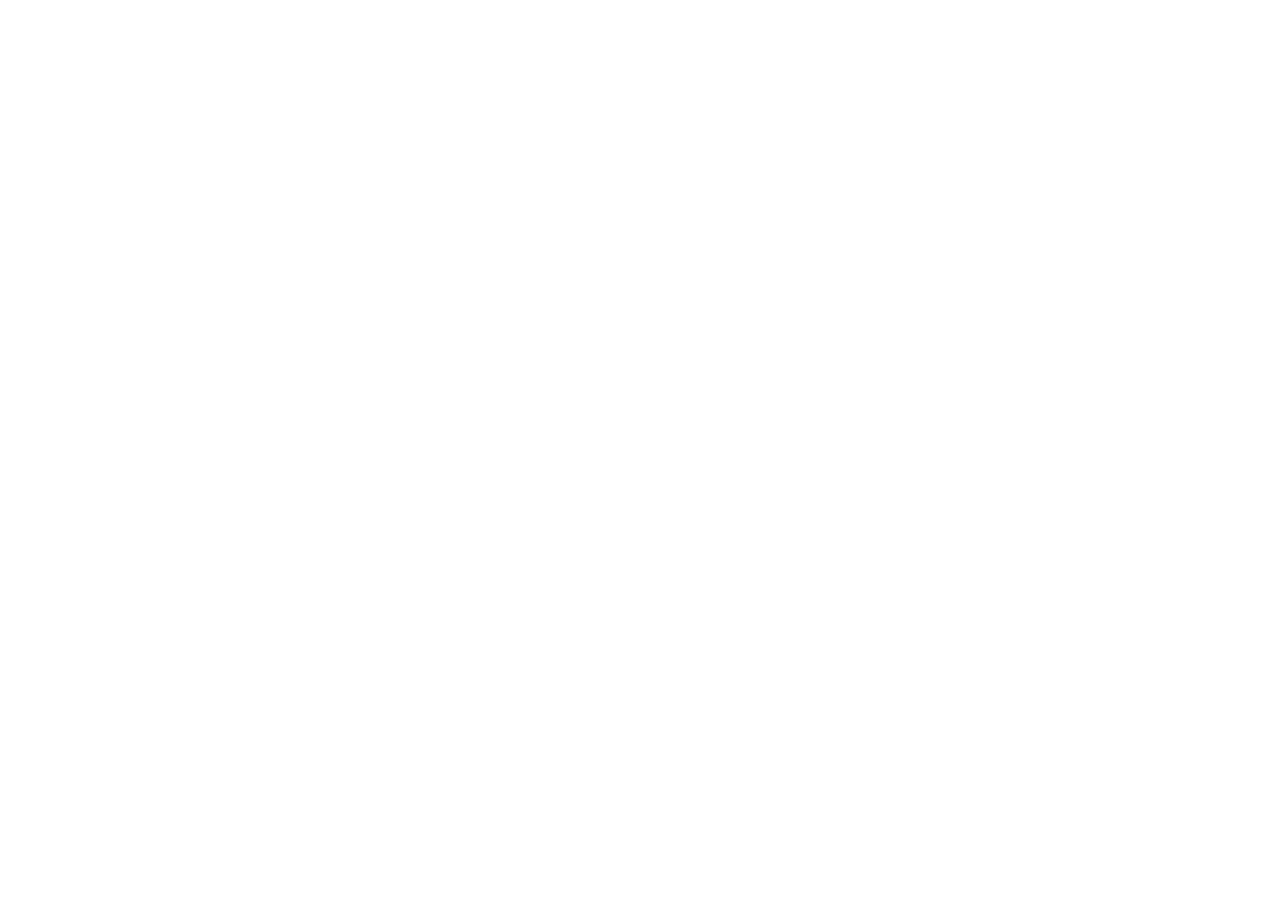
==== login.html @ ae62f261 "项目初始化" ====
<!DOCTYPE html>
<html lang="en">

<head>
    <meta charset="UTF-8">
    <meta http-equiv="X-UA-Compatible" content="IE=edge">
    <meta name="viewport" content="width=device-width, initial-scale=1.0">
    <title>登录</title>
</head>

<body>

</body>

</html>
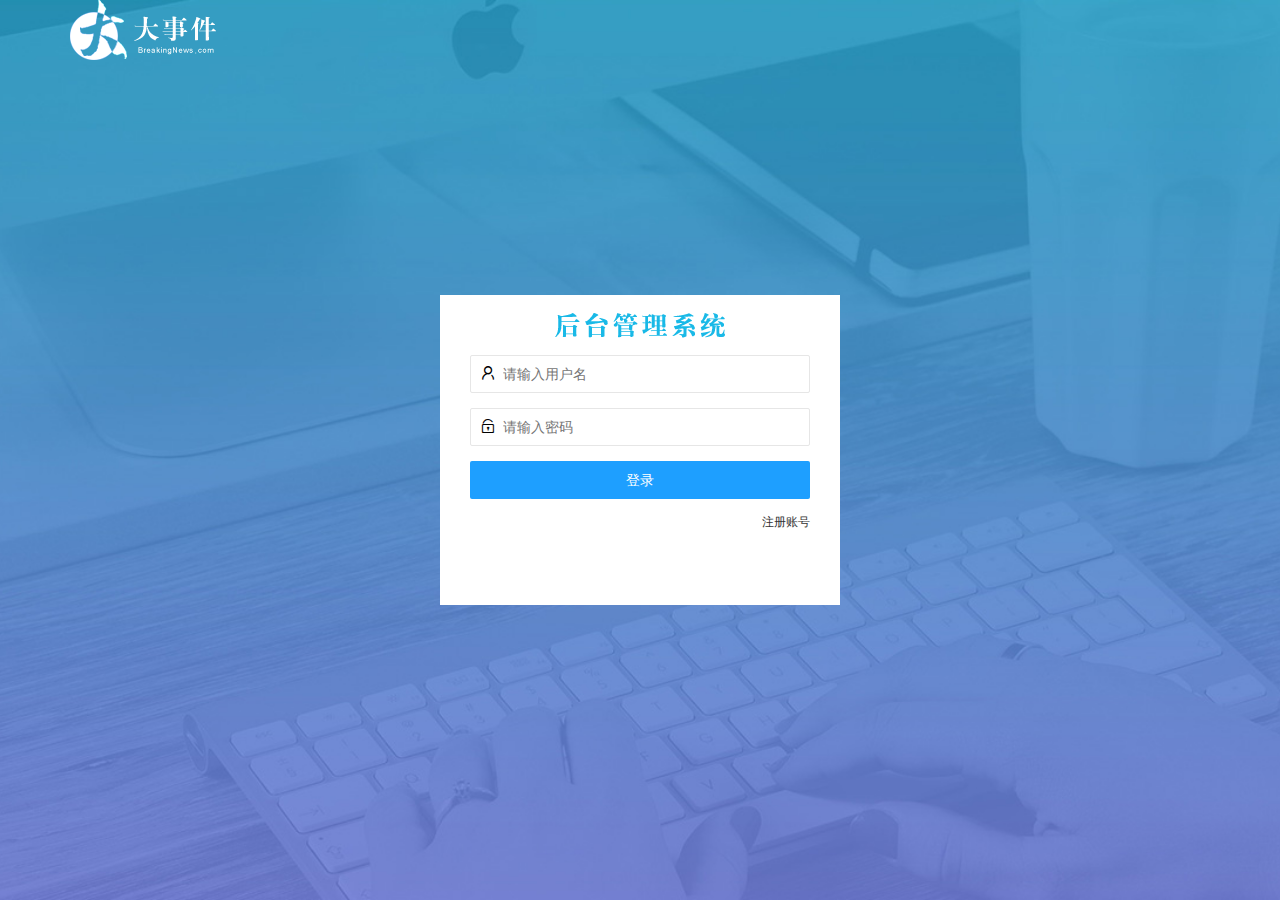
==== commit 40128f35: "完成登录与注册功能" ====
--- a/login.html
+++ b/login.html
@@ -5,11 +5,76 @@
     <meta charset="UTF-8">
     <meta http-equiv="X-UA-Compatible" content="IE=edge">
     <meta name="viewport" content="width=device-width, initial-scale=1.0">
-    <title>登录</title>
+    <title>登录/注册</title>
+    <!-- layui的样式 -->
+    <link rel="stylesheet" href="./assets/lib/layui/css/layui.css">
+    <!-- 自己定义的登录页面的样式 -->
+    <link rel="stylesheet" href="./assets/css/login.css">
 </head>
 
 <body>
+    <!-- 头部logo区域 -->
+    <div class="layui-main">
+        <img src="./assets/images/logo.png" alt="">
+    </div>
+    <!-- 登录/注册区域 -->
+    <div class="login_reg">
+        <div class="title_box"></div>
+        <!-- 登录区域 -->
+        <div class="login_box">
+            <form class="layui-form" id="form_login">
+                <!-- 用户名 -->
+                <div class="layui-form-item">
+                    <i class="layui-icon layui-icon-username"></i>
+                    <input type="text" name="username" required lay-verify="required" placeholder="请输入用户名" autocomplete="off" class="layui-input">
+                </div>
+                <!-- 密码 -->
+                <div class="layui-form-item">
+                    <i class="layui-icon layui-icon-password"></i>
+                    <input type="password" name="password" required lay-verify="required|pwd" placeholder="请输入密码" autocomplete="off" class="layui-input">
+                </div>
+                <!-- 登录 -->
+                <div class="layui-form-item ">
+                    <button class="layui-btn layui-btn-fluid layui-btn-normal" lay-submit>登录</button>
+                </div>
+                <div class="layui-form-item links">
+                    <a href="javascript:;" id="link_reg">注册账号</a>
+                </div>
+            </form>
+        </div>
+        <!-- 注册区域 -->
+        <div class="reg_box">
+            <form class="layui-form" id="form_reg">
+                <!-- 用户名 -->
+                <div class="layui-form-item">
+                    <i class="layui-icon layui-icon-username"></i>
+                    <input type="text" name="username" required lay-verify="required" placeholder="请输入用户名" autocomplete="off" class="layui-input">
+                </div>
+                <!-- 密码 -->
+                <div class="layui-form-item">
+                    <i class="layui-icon layui-icon-password"></i>
+                    <input type="password" name="password" required lay-verify="required|pwd|repwd" placeholder="请输入密码" autocomplete="off" class="layui-input">
+                </div>
+                <!-- 密码再次确认 -->
+                <div class="layui-form-item">
+                    <i class="layui-icon layui-icon-password"></i>
+                    <input type="password" name="repassword" required lay-verify="required|pwd|repwd" placeholder="请再次输入密码" autocomplete="off" class="layui-input">
+                </div>
+                <!-- 注册 -->
+                <div class="layui-form-item ">
+                    <button class="layui-btn layui-btn-fluid layui-btn-normal" lay-submit>注册</button>
+                </div>
+                <div class="layui-form-item links">
+                    <a href="javascript:;" id="link_login">去登录</a>
+                </div>
+            </form>
 
+        </div>
+    </div>
+    <script src="./assets/lib/jquery.js"></script>
+    <script src="./assets/lib/layui/layui.all.js"></script>
+    <script src="./assets/js/baseAPI.js"></script>
+    <script src="./assets/js/login.js"></script>
 </body>
 
 </html>--- a/assets/lib/layui/css/layui.css
+++ b/assets/lib/layui/css/layui.css
@@ -0,0 +1,2 @@
+/** layui-v2.5.5 MIT License By https://www.layui.com */
+ .layui-inline,img{display:inline-block;vertical-align:middle}h1,h2,h3,h4,h5,h6{font-weight:400}.layui-edge,.layui-header,.layui-inline,.layui-main{position:relative}.layui-body,.layui-edge,.layui-elip{overflow:hidden}.layui-btn,.layui-edge,.layui-inline,img{vertical-align:middle}.layui-btn,.layui-disabled,.layui-icon,.layui-unselect{-moz-user-select:none;-webkit-user-select:none;-ms-user-select:none}.layui-elip,.layui-form-checkbox span,.layui-form-pane .layui-form-label{text-overflow:ellipsis;white-space:nowrap}.layui-breadcrumb,.layui-tree-btnGroup{visibility:hidden}blockquote,body,button,dd,div,dl,dt,form,h1,h2,h3,h4,h5,h6,input,li,ol,p,pre,td,textarea,th,ul{margin:0;padding:0;-webkit-tap-highlight-color:rgba(0,0,0,0)}a:active,a:hover{outline:0}img{border:none}li{list-style:none}table{border-collapse:collapse;border-spacing:0}h4,h5,h6{font-size:100%}button,input,optgroup,option,select,textarea{font-family:inherit;font-size:inherit;font-style:inherit;font-weight:inherit;outline:0}pre{white-space:pre-wrap;white-space:-moz-pre-wrap;white-space:-pre-wrap;white-space:-o-pre-wrap;word-wrap:break-word}body{line-height:24px;font:14px Helvetica Neue,Helvetica,PingFang SC,Tahoma,Arial,sans-serif}hr{height:1px;margin:10px 0;border:0;clear:both}a{color:#333;text-decoration:none}a:hover{color:#777}a cite{font-style:normal;*cursor:pointer}.layui-border-box,.layui-border-box *{box-sizing:border-box}.layui-box,.layui-box *{box-sizing:content-box}.layui-clear{clear:both;*zoom:1}.layui-clear:after{content:'\20';clear:both;*zoom:1;display:block;height:0}.layui-inline{*display:inline;*zoom:1}.layui-edge{display:inline-block;width:0;height:0;border-width:6px;border-style:dashed;border-color:transparent}.layui-edge-top{top:-4px;border-bottom-color:#999;border-bottom-style:solid}.layui-edge-right{border-left-color:#999;border-left-style:solid}.layui-edge-bottom{top:2px;border-top-color:#999;border-top-style:solid}.layui-edge-left{border-right-color:#999;border-right-style:solid}.layui-disabled,.layui-disabled:hover{color:#d2d2d2!important;cursor:not-allowed!important}.layui-circle{border-radius:100%}.layui-show{display:block!important}.layui-hide{display:none!important}@font-face{font-family:layui-icon;src:url(../font/iconfont.eot?v=250);src:url(../font/iconfont.eot?v=250#iefix) format('embedded-opentype'),url(../font/iconfont.woff2?v=250) format('woff2'),url(../font/iconfont.woff?v=250) format('woff'),url(../font/iconfont.ttf?v=250) format('truetype'),url(../font/iconfont.svg?v=250#layui-icon) format('svg')}.layui-icon{font-family:layui-icon!important;font-size:16px;font-style:normal;-webkit-font-smoothing:antialiased;-moz-osx-font-smoothing:grayscale}.layui-icon-reply-fill:before{content:"\e611"}.layui-icon-set-fill:before{content:"\e614"}.layui-icon-menu-fill:before{content:"\e60f"}.layui-icon-search:before{content:"\e615"}.layui-icon-share:before{content:"\e641"}.layui-icon-set-sm:before{content:"\e620"}.layui-icon-engine:before{content:"\e628"}.layui-icon-close:before{content:"\1006"}.layui-icon-close-fill:before{content:"\1007"}.layui-icon-chart-screen:before{content:"\e629"}.layui-icon-star:before{content:"\e600"}.layui-icon-circle-dot:before{content:"\e617"}.layui-icon-chat:before{content:"\e606"}.layui-icon-release:before{content:"\e609"}.layui-icon-list:before{content:"\e60a"}.layui-icon-chart:before{content:"\e62c"}.layui-icon-ok-circle:before{content:"\1005"}.layui-icon-layim-theme:before{content:"\e61b"}.layui-icon-table:before{content:"\e62d"}.layui-icon-right:before{content:"\e602"}.layui-icon-left:before{content:"\e603"}.layui-icon-cart-simple:before{content:"\e698"}.layui-icon-face-cry:before{content:"\e69c"}.layui-icon-face-smile:before{content:"\e6af"}.layui-icon-survey:before{content:"\e6b2"}.layui-icon-tree:before{content:"\e62e"}.layui-icon-upload-circle:before{content:"\e62f"}.layui-icon-add-circle:before{content:"\e61f"}.layui-icon-download-circle:before{content:"\e601"}.layui-icon-templeate-1:before{content:"\e630"}.layui-icon-util:before{content:"\e631"}.layui-icon-face-surprised:before{content:"\e664"}.layui-icon-edit:before{content:"\e642"}.layui-icon-speaker:before{content:"\e645"}.layui-icon-down:before{content:"\e61a"}.layui-icon-file:before{content:"\e621"}.layui-icon-layouts:before{content:"\e632"}.layui-icon-rate-half:before{content:"\e6c9"}.layui-icon-add-circle-fine:before{content:"\e608"}.layui-icon-prev-circle:before{content:"\e633"}.layui-icon-read:before{content:"\e705"}.layui-icon-404:before{content:"\e61c"}.layui-icon-carousel:before{content:"\e634"}.layui-icon-help:before{content:"\e607"}.layui-icon-code-circle:before{content:"\e635"}.layui-icon-water:before{content:"\e636"}.layui-icon-username:before{content:"\e66f"}.layui-icon-find-fill:before{content:"\e670"}.layui-icon-about:before{content:"\e60b"}.layui-icon-location:before{content:"\e715"}.layui-icon-up:before{content:"\e619"}.layui-icon-pause:before{content:"\e651"}.layui-icon-date:before{content:"\e637"}.layui-icon-layim-uploadfile:before{content:"\e61d"}.layui-icon-delete:before{content:"\e640"}.layui-icon-play:before{content:"\e652"}.layui-icon-top:before{content:"\e604"}.layui-icon-friends:before{content:"\e612"}.layui-icon-refresh-3:before{content:"\e9aa"}.layui-icon-ok:before{content:"\e605"}.layui-icon-layer:before{content:"\e638"}.layui-icon-face-smile-fine:before{content:"\e60c"}.layui-icon-dollar:before{content:"\e659"}.layui-icon-group:before{content:"\e613"}.layui-icon-layim-download:before{content:"\e61e"}.layui-icon-picture-fine:before{content:"\e60d"}.layui-icon-link:before{content:"\e64c"}.layui-icon-diamond:before{content:"\e735"}.layui-icon-log:before{content:"\e60e"}.layui-icon-rate-solid:before{content:"\e67a"}.layui-icon-fonts-del:before{content:"\e64f"}.layui-icon-unlink:before{content:"\e64d"}.layui-icon-fonts-clear:before{content:"\e639"}.layui-icon-triangle-r:before{content:"\e623"}.layui-icon-circle:before{content:"\e63f"}.layui-icon-radio:before{content:"\e643"}.layui-icon-align-center:before{content:"\e647"}.layui-icon-align-right:before{content:"\e648"}.layui-icon-align-left:before{content:"\e649"}.layui-icon-loading-1:before{content:"\e63e"}.layui-icon-return:before{content:"\e65c"}.layui-icon-fonts-strong:before{content:"\e62b"}.layui-icon-upload:before{content:"\e67c"}.layui-icon-dialogue:before{content:"\e63a"}.layui-icon-video:before{content:"\e6ed"}.layui-icon-headset:before{content:"\e6fc"}.layui-icon-cellphone-fine:before{content:"\e63b"}.layui-icon-add-1:before{content:"\e654"}.layui-icon-face-smile-b:before{content:"\e650"}.layui-icon-fonts-html:before{content:"\e64b"}.layui-icon-form:before{content:"\e63c"}.layui-icon-cart:before{content:"\e657"}.layui-icon-camera-fill:before{content:"\e65d"}.layui-icon-tabs:before{content:"\e62a"}.layui-icon-fonts-code:before{content:"\e64e"}.layui-icon-fire:before{content:"\e756"}.layui-icon-set:before{content:"\e716"}.layui-icon-fonts-u:before{content:"\e646"}.layui-icon-triangle-d:before{content:"\e625"}.layui-icon-tips:before{content:"\e702"}.layui-icon-picture:before{content:"\e64a"}.layui-icon-more-vertical:before{content:"\e671"}.layui-icon-flag:before{content:"\e66c"}.layui-icon-loading:before{content:"\e63d"}.layui-icon-fonts-i:before{content:"\e644"}.layui-icon-refresh-1:before{content:"\e666"}.layui-icon-rmb:before{content:"\e65e"}.layui-icon-home:before{content:"\e68e"}.layui-icon-user:before{content:"\e770"}.layui-icon-notice:before{content:"\e667"}.layui-icon-login-weibo:before{content:"\e675"}.layui-icon-voice:before{content:"\e688"}.layui-icon-upload-drag:before{content:"\e681"}.layui-icon-login-qq:before{content:"\e676"}.layui-icon-snowflake:before{content:"\e6b1"}.layui-icon-file-b:before{content:"\e655"}.layui-icon-template:before{content:"\e663"}.layui-icon-auz:before{content:"\e672"}.layui-icon-console:before{content:"\e665"}.layui-icon-app:before{content:"\e653"}.layui-icon-prev:before{content:"\e65a"}.layui-icon-website:before{content:"\e7ae"}.layui-icon-next:before{content:"\e65b"}.layui-icon-component:before{content:"\e857"}.layui-icon-more:before{content:"\e65f"}.layui-icon-login-wechat:before{content:"\e677"}.layui-icon-shrink-right:before{content:"\e668"}.layui-icon-spread-left:before{content:"\e66b"}.layui-icon-camera:before{content:"\e660"}.layui-icon-note:before{content:"\e66e"}.layui-icon-refresh:before{content:"\e669"}.layui-icon-female:before{content:"\e661"}.layui-icon-male:before{content:"\e662"}.layui-icon-password:before{content:"\e673"}.layui-icon-senior:before{content:"\e674"}.layui-icon-theme:before{content:"\e66a"}.layui-icon-tread:before{content:"\e6c5"}.layui-icon-praise:before{content:"\e6c6"}.layui-icon-star-fill:before{content:"\e658"}.layui-icon-rate:before{content:"\e67b"}.layui-icon-template-1:before{content:"\e656"}.layui-icon-vercode:before{content:"\e679"}.layui-icon-cellphone:before{content:"\e678"}.layui-icon-screen-full:before{content:"\e622"}.layui-icon-screen-restore:before{content:"\e758"}.layui-icon-cols:before{content:"\e610"}.layui-icon-export:before{content:"\e67d"}.layui-icon-print:before{content:"\e66d"}.layui-icon-slider:before{content:"\e714"}.layui-icon-addition:before{content:"\e624"}.layui-icon-subtraction:before{content:"\e67e"}.layui-icon-service:before{content:"\e626"}.layui-icon-transfer:before{content:"\e691"}.layui-main{width:1140px;margin:0 auto}.layui-header{z-index:1000;height:60px}.layui-header a:hover{transition:all .5s;-webkit-transition:all .5s}.layui-side{position:fixed;left:0;top:0;bottom:0;z-index:999;width:200px;overflow-x:hidden}.layui-side-scroll{position:relative;width:220px;height:100%;overflow-x:hidden}.layui-body{position:absolute;left:200px;right:0;top:0;bottom:0;z-index:998;width:auto;overflow-y:auto;box-sizing:border-box}.layui-layout-body{overflow:hidden}.layui-layout-admin .layui-header{background-color:#23262E}.layui-layout-admin .layui-side{top:60px;width:200px;overflow-x:hidden}.layui-layout-admin .layui-body{position:fixed;top:60px;bottom:44px}.layui-layout-admin .layui-main{width:auto;margin:0 15px}.layui-layout-admin .layui-footer{position:fixed;left:200px;right:0;bottom:0;height:44px;line-height:44px;padding:0 15px;background-color:#eee}.layui-layout-admin .layui-logo{position:absolute;left:0;top:0;width:200px;height:100%;line-height:60px;text-align:center;color:#009688;font-size:16px}.layui-layout-admin .layui-header .layui-nav{background:0 0}.layui-layout-left{position:absolute!important;left:200px;top:0}.layui-layout-right{position:absolute!important;right:0;top:0}.layui-container{position:relative;margin:0 auto;padding:0 15px;box-sizing:border-box}.layui-fluid{position:relative;margin:0 auto;padding:0 15px}.layui-row:after,.layui-row:before{content:'';display:block;clear:both}.layui-col-lg1,.layui-col-lg10,.layui-col-lg11,.layui-col-lg12,.layui-col-lg2,.layui-col-lg3,.layui-col-lg4,.layui-col-lg5,.layui-col-lg6,.layui-col-lg7,.layui-col-lg8,.layui-col-lg9,.layui-col-md1,.layui-col-md10,.layui-col-md11,.layui-col-md12,.layui-col-md2,.layui-col-md3,.layui-col-md4,.layui-col-md5,.layui-col-md6,.layui-col-md7,.layui-col-md8,.layui-col-md9,.layui-col-sm1,.layui-col-sm10,.layui-col-sm11,.layui-col-sm12,.layui-col-sm2,.layui-col-sm3,.layui-col-sm4,.layui-col-sm5,.layui-col-sm6,.layui-col-sm7,.layui-col-sm8,.layui-col-sm9,.layui-col-xs1,.layui-col-xs10,.layui-col-xs11,.layui-col-xs12,.layui-col-xs2,.layui-col-xs3,.layui-col-xs4,.layui-col-xs5,.layui-col-xs6,.layui-col-xs7,.layui-col-xs8,.layui-col-xs9{position:relative;display:block;box-sizing:border-box}.layui-col-xs1,.layui-col-xs10,.layui-col-xs11,.layui-col-xs12,.layui-col-xs2,.layui-col-xs3,.layui-col-xs4,.layui-col-xs5,.layui-col-xs6,.layui-col-xs7,.layui-col-xs8,.layui-col-xs9{float:left}.layui-col-xs1{width:8.33333333%}.layui-col-xs2{width:16.66666667%}.layui-col-xs3{width:25%}.layui-col-xs4{width:33.33333333%}.layui-col-xs5{width:41.66666667%}.layui-col-xs6{width:50%}.layui-col-xs7{width:58.33333333%}.layui-col-xs8{width:66.66666667%}.layui-col-xs9{width:75%}.layui-col-xs10{width:83.33333333%}.layui-col-xs11{width:91.66666667%}.layui-col-xs12{width:100%}.layui-col-xs-offset1{margin-left:8.33333333%}.layui-col-xs-offset2{margin-left:16.66666667%}.layui-col-xs-offset3{margin-left:25%}.layui-col-xs-offset4{margin-left:33.33333333%}.layui-col-xs-offset5{margin-left:41.66666667%}.layui-col-xs-offset6{margin-left:50%}.layui-col-xs-offset7{margin-left:58.33333333%}.layui-col-xs-offset8{margin-left:66.66666667%}.layui-col-xs-offset9{margin-left:75%}.layui-col-xs-offset10{margin-left:83.33333333%}.layui-col-xs-offset11{margin-left:91.66666667%}.layui-col-xs-offset12{margin-left:100%}@media screen and (max-width:768px){.layui-hide-xs{display:none!important}.layui-show-xs-block{display:block!important}.layui-show-xs-inline{display:inline!important}.layui-show-xs-inline-block{display:inline-block!important}}@media screen and (min-width:768px){.layui-container{width:750px}.layui-hide-sm{display:none!important}.layui-show-sm-block{display:block!important}.layui-show-sm-inline{display:inline!important}.layui-show-sm-inline-block{display:inline-block!important}.layui-col-sm1,.layui-col-sm10,.layui-col-sm11,.layui-col-sm12,.layui-col-sm2,.layui-col-sm3,.layui-col-sm4,.layui-col-sm5,.layui-col-sm6,.layui-col-sm7,.layui-col-sm8,.layui-col-sm9{float:left}.layui-col-sm1{width:8.33333333%}.layui-col-sm2{width:16.66666667%}.layui-col-sm3{width:25%}.layui-col-sm4{width:33.33333333%}.layui-col-sm5{width:41.66666667%}.layui-col-sm6{width:50%}.layui-col-sm7{width:58.33333333%}.layui-col-sm8{width:66.66666667%}.layui-col-sm9{width:75%}.layui-col-sm10{width:83.33333333%}.layui-col-sm11{width:91.66666667%}.layui-col-sm12{width:100%}.layui-col-sm-offset1{margin-left:8.33333333%}.layui-col-sm-offset2{margin-left:16.66666667%}.layui-col-sm-offset3{margin-left:25%}.layui-col-sm-offset4{margin-left:33.33333333%}.layui-col-sm-offset5{margin-left:41.66666667%}.layui-col-sm-offset6{margin-left:50%}.layui-col-sm-offset7{margin-left:58.33333333%}.layui-col-sm-offset8{margin-left:66.66666667%}.layui-col-sm-offset9{margin-left:75%}.layui-col-sm-offset10{margin-left:83.33333333%}.layui-col-sm-offset11{margin-left:91.66666667%}.layui-col-sm-offset12{margin-left:100%}}@media screen and (min-width:992px){.layui-container{width:970px}.layui-hide-md{display:none!important}.layui-show-md-block{display:block!important}.layui-show-md-inline{display:inline!important}.layui-show-md-inline-block{display:inline-block!important}.layui-col-md1,.layui-col-md10,.layui-col-md11,.layui-col-md12,.layui-col-md2,.layui-col-md3,.layui-col-md4,.layui-col-md5,.layui-col-md6,.layui-col-md7,.layui-col-md8,.layui-col-md9{float:left}.layui-col-md1{width:8.33333333%}.layui-col-md2{width:16.66666667%}.layui-col-md3{width:25%}.layui-col-md4{width:33.33333333%}.layui-col-md5{width:41.66666667%}.layui-col-md6{width:50%}.layui-col-md7{width:58.33333333%}.layui-col-md8{width:66.66666667%}.layui-col-md9{width:75%}.layui-col-md10{width:83.33333333%}.layui-col-md11{width:91.66666667%}.layui-col-md12{width:100%}.layui-col-md-offset1{margin-left:8.33333333%}.layui-col-md-offset2{margin-left:16.66666667%}.layui-col-md-offset3{margin-left:25%}.layui-col-md-offset4{margin-left:33.33333333%}.layui-col-md-offset5{margin-left:41.66666667%}.layui-col-md-offset6{margin-left:50%}.layui-col-md-offset7{margin-left:58.33333333%}.layui-col-md-offset8{margin-left:66.66666667%}.layui-col-md-offset9{margin-left:75%}.layui-col-md-offset10{margin-left:83.33333333%}.layui-col-md-offset11{margin-left:91.66666667%}.layui-col-md-offset12{margin-left:100%}}@media screen and (min-width:1200px){.layui-container{width:1170px}.layui-hide-lg{display:none!important}.layui-show-lg-block{display:block!important}.layui-show-lg-inline{display:inline!important}.layui-show-lg-inline-block{display:inline-block!important}.layui-col-lg1,.layui-col-lg10,.layui-col-lg11,.layui-col-lg12,.layui-col-lg2,.layui-col-lg3,.layui-col-lg4,.layui-col-lg5,.layui-col-lg6,.layui-col-lg7,.layui-col-lg8,.layui-col-lg9{float:left}.layui-col-lg1{width:8.33333333%}.layui-col-lg2{width:16.66666667%}.layui-col-lg3{width:25%}.layui-col-lg4{width:33.33333333%}.layui-col-lg5{width:41.66666667%}.layui-col-lg6{width:50%}.layui-col-lg7{width:58.33333333%}.layui-col-lg8{width:66.66666667%}.layui-col-lg9{width:75%}.layui-col-lg10{width:83.33333333%}.layui-col-lg11{width:91.66666667%}.layui-col-lg12{width:100%}.layui-col-lg-offset1{margin-left:8.33333333%}.layui-col-lg-offset2{margin-left:16.66666667%}.layui-col-lg-offset3{margin-left:25%}.layui-col-lg-offset4{margin-left:33.33333333%}.layui-col-lg-offset5{margin-left:41.66666667%}.layui-col-lg-offset6{margin-left:50%}.layui-col-lg-offset7{margin-left:58.33333333%}.layui-col-lg-offset8{margin-left:66.66666667%}.layui-col-lg-offset9{margin-left:75%}.layui-col-lg-offset10{margin-left:83.33333333%}.layui-col-lg-offset11{margin-left:91.66666667%}.layui-col-lg-offset12{margin-left:100%}}.layui-col-space1{margin:-.5px}.layui-col-space1>*{padding:.5px}.layui-col-space3{margin:-1.5px}.layui-col-space3>*{padding:1.5px}.layui-col-space5{margin:-2.5px}.layui-col-space5>*{padding:2.5px}.layui-col-space8{margin:-3.5px}.layui-col-space8>*{padding:3.5px}.layui-col-space10{margin:-5px}.layui-col-space10>*{padding:5px}.layui-col-space12{margin:-6px}.layui-col-space12>*{padding:6px}.layui-col-space15{margin:-7.5px}.layui-col-space15>*{padding:7.5px}.layui-col-space18{margin:-9px}.layui-col-space18>*{padding:9px}.layui-col-space20{margin:-10px}.layui-col-space20>*{padding:10px}.layui-col-space22{margin:-11px}.layui-col-space22>*{padding:11px}.layui-col-space25{margin:-12.5px}.layui-col-space25>*{padding:12.5px}.layui-col-space30{margin:-15px}.layui-col-space30>*{padding:15px}.layui-btn,.layui-input,.layui-select,.layui-textarea,.layui-upload-button{outline:0;-webkit-appearance:none;transition:all .3s;-webkit-transition:all .3s;box-sizing:border-box}.layui-elem-quote{margin-bottom:10px;padding:15px;line-height:22px;border-left:5px solid #009688;border-radius:0 2px 2px 0;background-color:#f2f2f2}.layui-quote-nm{border-style:solid;border-width:1px 1px 1px 5px;background:0 0}.layui-elem-field{margin-bottom:10px;padding:0;border-width:1px;border-style:solid}.layui-elem-field legend{margin-left:20px;padding:0 10px;font-size:20px;font-weight:300}.layui-field-title{margin:10px 0 20px;border-width:1px 0 0}.layui-field-box{padding:10px 15px}.layui-field-title .layui-field-box{padding:10px 0}.layui-progress{position:relative;height:6px;border-radius:20px;background-color:#e2e2e2}.layui-progress-bar{position:absolute;left:0;top:0;width:0;max-width:100%;height:6px;border-radius:20px;text-align:right;background-color:#5FB878;transition:all .3s;-webkit-transition:all .3s}.layui-progress-big,.layui-progress-big .layui-progress-bar{height:18px;line-height:18px}.layui-progress-text{position:relative;top:-20px;line-height:18px;font-size:12px;color:#666}.layui-progress-big .layui-progress-text{position:static;padding:0 10px;color:#fff}.layui-collapse{border-width:1px;border-style:solid;border-radius:2px}.layui-colla-content,.layui-colla-item{border-top-width:1px;border-top-style:solid}.layui-colla-item:first-child{border-top:none}.layui-colla-title{position:relative;height:42px;line-height:42px;padding:0 15px 0 35px;color:#333;background-color:#f2f2f2;cursor:pointer;font-size:14px;overflow:hidden}.layui-colla-content{display:none;padding:10px 15px;line-height:22px;color:#666}.layui-colla-icon{position:absolute;left:15px;top:0;font-size:14px}.layui-card{margin-bottom:15px;border-radius:2px;background-color:#fff;box-shadow:0 1px 2px 0 rgba(0,0,0,.05)}.layui-card:last-child{margin-bottom:0}.layui-card-header{position:relative;height:42px;line-height:42px;padding:0 15px;border-bottom:1px solid #f6f6f6;color:#333;border-radius:2px 2px 0 0;font-size:14px}.layui-bg-black,.layui-bg-blue,.layui-bg-cyan,.layui-bg-green,.layui-bg-orange,.layui-bg-red{color:#fff!important}.layui-card-body{position:relative;padding:10px 15px;line-height:24px}.layui-card-body[pad15]{padding:15px}.layui-card-body[pad20]{padding:20px}.layui-card-body .layui-table{margin:5px 0}.layui-card .layui-tab{margin:0}.layui-panel-window{position:relative;padding:15px;border-radius:0;border-top:5px solid #E6E6E6;background-color:#fff}.layui-auxiliar-moving{position:fixed;left:0;right:0;top:0;bottom:0;width:100%;height:100%;background:0 0;z-index:9999999999}.layui-form-label,.layui-form-mid,.layui-form-select,.layui-input-block,.layui-input-inline,.layui-textarea{position:relative}.layui-bg-red{background-color:#FF5722!important}.layui-bg-orange{background-color:#FFB800!important}.layui-bg-green{background-color:#009688!important}.layui-bg-cyan{background-color:#2F4056!important}.layui-bg-blue{background-color:#1E9FFF!important}.layui-bg-black{background-color:#393D49!important}.layui-bg-gray{background-color:#eee!important;color:#666!important}.layui-badge-rim,.layui-colla-content,.layui-colla-item,.layui-collapse,.layui-elem-field,.layui-form-pane .layui-form-item[pane],.layui-form-pane .layui-form-label,.layui-input,.layui-layedit,.layui-layedit-tool,.layui-quote-nm,.layui-select,.layui-tab-bar,.layui-tab-card,.layui-tab-title,.layui-tab-title .layui-this:after,.layui-textarea{border-color:#e6e6e6}.layui-timeline-item:before,hr{background-color:#e6e6e6}.layui-text{line-height:22px;font-size:14px;color:#666}.layui-text h1,.layui-text h2,.layui-text h3{font-weight:500;color:#333}.layui-text h1{font-size:30px}.layui-text h2{font-size:24px}.layui-text h3{font-size:18px}.layui-text a:not(.layui-btn){color:#01AAED}.layui-text a:not(.layui-btn):hover{text-decoration:underline}.layui-text ul{padding:5px 0 5px 15px}.layui-text ul li{margin-top:5px;list-style-type:disc}.layui-text em,.layui-word-aux{color:#999!important;padding:0 5px!important}.layui-btn{display:inline-block;height:38px;line-height:38px;padding:0 18px;background-color:#009688;color:#fff;white-space:nowrap;text-align:center;font-size:14px;border:none;border-radius:2px;cursor:pointer}.layui-btn:hover{opacity:.8;filter:alpha(opacity=80);color:#fff}.layui-btn:active{opacity:1;filter:alpha(opacity=100)}.layui-btn+.layui-btn{margin-left:10px}.layui-btn-container{font-size:0}.layui-btn-container .layui-btn{margin-right:10px;margin-bottom:10px}.layui-btn-container .layui-btn+.layui-btn{margin-left:0}.layui-table .layui-btn-container .layui-btn{margin-bottom:9px}.layui-btn-radius{border-radius:100px}.layui-btn .layui-icon{margin-right:3px;font-size:18px;vertical-align:bottom;vertical-align:middle\9}.layui-btn-primary{border:1px solid #C9C9C9;background-color:#fff;color:#555}.layui-btn-primary:hover{border-color:#009688;color:#333}.layui-btn-normal{background-color:#1E9FFF}.layui-btn-warm{background-color:#FFB800}.layui-btn-danger{background-color:#FF5722}.layui-btn-checked{background-color:#5FB878}.layui-btn-disabled,.layui-btn-disabled:active,.layui-btn-disabled:hover{border:1px solid #e6e6e6;background-color:#FBFBFB;color:#C9C9C9;cursor:not-allowed;opacity:1}.layui-btn-lg{height:44px;line-height:44px;padding:0 25px;font-size:16px}.layui-btn-sm{height:30px;line-height:30px;padding:0 10px;font-size:12px}.layui-btn-sm i{font-size:16px!important}.layui-btn-xs{height:22px;line-height:22px;padding:0 5px;font-size:12px}.layui-btn-xs i{font-size:14px!important}.layui-btn-group{display:inline-block;vertical-align:middle;font-size:0}.layui-btn-group .layui-btn{margin-left:0!important;margin-right:0!important;border-left:1px solid rgba(255,255,255,.5);border-radius:0}.layui-btn-group .layui-btn-primary{border-left:none}.layui-btn-group .layui-btn-primary:hover{border-color:#C9C9C9;color:#009688}.layui-btn-group .layui-btn:first-child{border-left:none;border-radius:2px 0 0 2px}.layui-btn-group .layui-btn-primary:first-child{border-left:1px solid #c9c9c9}.layui-btn-group .layui-btn:last-child{border-radius:0 2px 2px 0}.layui-btn-group .layui-btn+.layui-btn{margin-left:0}.layui-btn-group+.layui-btn-group{margin-left:10px}.layui-btn-fluid{width:100%}.layui-input,.layui-select,.layui-textarea{height:38px;line-height:1.3;line-height:38px\9;border-width:1px;border-style:solid;background-color:#fff;border-radius:2px}.layui-input::-webkit-input-placeholder,.layui-select::-webkit-input-placeholder,.layui-textarea::-webkit-input-placeholder{line-height:1.3}.layui-input,.layui-textarea{display:block;width:100%;padding-left:10px}.layui-input:hover,.layui-textarea:hover{border-color:#D2D2D2!important}.layui-input:focus,.layui-textarea:focus{border-color:#C9C9C9!important}.layui-textarea{min-height:100px;height:auto;line-height:20px;padding:6px 10px;resize:vertical}.layui-select{padding:0 10px}.layui-form input[type=checkbox],.layui-form input[type=radio],.layui-form select{display:none}.layui-form [lay-ignore]{display:initial}.layui-form-item{margin-bottom:15px;clear:both;*zoom:1}.layui-form-item:after{content:'\20';clear:both;*zoom:1;display:block;height:0}.layui-form-label{float:left;display:block;padding:9px 15px;width:80px;font-weight:400;line-height:20px;text-align:right}.layui-form-label-col{display:block;float:none;padding:9px 0;line-height:20px;text-align:left}.layui-form-item .layui-inline{margin-bottom:5px;margin-right:10px}.layui-input-block{margin-left:110px;min-height:36px}.layui-input-inline{display:inline-block;vertical-align:middle}.layui-form-item .layui-input-inline{float:left;width:190px;margin-right:10px}.layui-form-text .layui-input-inline{width:auto}.layui-form-mid{float:left;display:block;padding:9px 0!important;line-height:20px;margin-right:10px}.layui-form-danger+.layui-form-select .layui-input,.layui-form-danger:focus{border-color:#FF5722!important}.layui-form-select .layui-input{padding-right:30px;cursor:pointer}.layui-form-select .layui-edge{position:absolute;right:10px;top:50%;margin-top:-3px;cursor:pointer;border-width:6px;border-top-color:#c2c2c2;border-top-style:solid;transition:all .3s;-webkit-transition:all .3s}.layui-form-select dl{display:none;position:absolute;left:0;top:42px;padding:5px 0;z-index:899;min-width:100%;border:1px solid #d2d2d2;max-height:300px;overflow-y:auto;background-color:#fff;border-radius:2px;box-shadow:0 2px 4px rgba(0,0,0,.12);box-sizing:border-box}.layui-form-select dl dd,.layui-form-select dl dt{padding:0 10px;line-height:36px;white-space:nowrap;overflow:hidden;text-overflow:ellipsis}.layui-form-select dl dt{font-size:12px;color:#999}.layui-form-select dl dd{cursor:pointer}.layui-form-select dl dd:hover{background-color:#f2f2f2;-webkit-transition:.5s all;transition:.5s all}.layui-form-select .layui-select-group dd{padding-left:20px}.layui-form-select dl dd.layui-select-tips{padding-left:10px!important;color:#999}.layui-form-select dl dd.layui-this{background-color:#5FB878;color:#fff}.layui-form-checkbox,.layui-form-select dl dd.layui-disabled{background-color:#fff}.layui-form-selected dl{display:block}.layui-form-checkbox,.layui-form-checkbox *,.layui-form-switch{display:inline-block;vertical-align:middle}.layui-form-selected .layui-edge{margin-top:-9px;-webkit-transform:rotate(180deg);transform:rotate(180deg);margin-top:-3px\9}:root .layui-form-selected .layui-edge{margin-top:-9px\0/IE9}.layui-form-selectup dl{top:auto;bottom:42px}.layui-select-none{margin:5px 0;text-align:center;color:#999}.layui-select-disabled .layui-disabled{border-color:#eee!important}.layui-select-disabled .layui-edge{border-top-color:#d2d2d2}.layui-form-checkbox{position:relative;height:30px;line-height:30px;margin-right:10px;padding-right:30px;cursor:pointer;font-size:0;-webkit-transition:.1s linear;transition:.1s linear;box-sizing:border-box}.layui-form-checkbox span{padding:0 10px;height:100%;font-size:14px;border-radius:2px 0 0 2px;background-color:#d2d2d2;color:#fff;overflow:hidden}.layui-form-checkbox:hover span{background-color:#c2c2c2}.layui-form-checkbox i{position:absolute;right:0;top:0;width:30px;height:28px;border:1px solid #d2d2d2;border-left:none;border-radius:0 2px 2px 0;color:#fff;font-size:20px;text-align:center}.layui-form-checkbox:hover i{border-color:#c2c2c2;color:#c2c2c2}.layui-form-checked,.layui-form-checked:hover{border-color:#5FB878}.layui-form-checked span,.layui-form-checked:hover span{background-color:#5FB878}.layui-form-checked i,.layui-form-checked:hover i{color:#5FB878}.layui-form-item .layui-form-checkbox{margin-top:4px}.layui-form-checkbox[lay-skin=primary]{height:auto!important;line-height:normal!important;min-width:18px;min-height:18px;border:none!important;margin-right:0;padding-left:28px;padding-right:0;background:0 0}.layui-form-checkbox[lay-skin=primary] span{padding-left:0;padding-right:15px;line-height:18px;background:0 0;color:#666}.layui-form-checkbox[lay-skin=primary] i{right:auto;left:0;width:16px;height:16px;line-height:16px;border:1px solid #d2d2d2;font-size:12px;border-radius:2px;background-color:#fff;-webkit-transition:.1s linear;transition:.1s linear}.layui-form-checkbox[lay-skin=primary]:hover i{border-color:#5FB878;color:#fff}.layui-form-checked[lay-skin=primary] i{border-color:#5FB878!important;background-color:#5FB878;color:#fff}.layui-checkbox-disbaled[lay-skin=primary] span{background:0 0!important;color:#c2c2c2}.layui-checkbox-disbaled[lay-skin=primary]:hover i{border-color:#d2d2d2}.layui-form-item .layui-form-checkbox[lay-skin=primary]{margin-top:10px}.layui-form-switch{position:relative;height:22px;line-height:22px;min-width:35px;padding:0 5px;margin-top:8px;border:1px solid #d2d2d2;border-radius:20px;cursor:pointer;background-color:#fff;-webkit-transition:.1s linear;transition:.1s linear}.layui-form-switch i{position:absolute;left:5px;top:3px;width:16px;height:16px;border-radius:20px;background-color:#d2d2d2;-webkit-transition:.1s linear;transition:.1s linear}.layui-form-switch em{position:relative;top:0;width:25px;margin-left:21px;padding:0!important;text-align:center!important;color:#999!important;font-style:normal!important;font-size:12px}.layui-form-onswitch{border-color:#5FB878;background-color:#5FB878}.layui-checkbox-disbaled,.layui-checkbox-disbaled i{border-color:#e2e2e2!important}.layui-form-onswitch i{left:100%;margin-left:-21px;background-color:#fff}.layui-form-onswitch em{margin-left:5px;margin-right:21px;color:#fff!important}.layui-checkbox-disbaled span{background-color:#e2e2e2!important}.layui-checkbox-disbaled:hover i{color:#fff!important}[lay-radio]{display:none}.layui-form-radio,.layui-form-radio *{display:inline-block;vertical-align:middle}.layui-form-radio{line-height:28px;margin:6px 10px 0 0;padding-right:10px;cursor:pointer;font-size:0}.layui-form-radio *{font-size:14px}.layui-form-radio>i{margin-right:8px;font-size:22px;color:#c2c2c2}.layui-form-radio>i:hover,.layui-form-radioed>i{color:#5FB878}.layui-radio-disbaled>i{color:#e2e2e2!important}.layui-form-pane .layui-form-label{width:110px;padding:8px 15px;height:38px;line-height:20px;border-width:1px;border-style:solid;border-radius:2px 0 0 2px;text-align:center;background-color:#FBFBFB;overflow:hidden;box-sizing:border-box}.layui-form-pane .layui-input-inline{margin-left:-1px}.layui-form-pane .layui-input-block{margin-left:110px;left:-1px}.layui-form-pane .layui-input{border-radius:0 2px 2px 0}.layui-form-pane .layui-form-text .layui-form-label{float:none;width:100%;border-radius:2px;box-sizing:border-box;text-align:left}.layui-form-pane .layui-form-text .layui-input-inline{display:block;margin:0;top:-1px;clear:both}.layui-form-pane .layui-form-text .layui-input-block{margin:0;left:0;top:-1px}.layui-form-pane .layui-form-text .layui-textarea{min-height:100px;border-radius:0 0 2px 2px}.layui-form-pane .layui-form-checkbox{margin:4px 0 4px 10px}.layui-form-pane .layui-form-radio,.layui-form-pane .layui-form-switch{margin-top:6px;margin-left:10px}.layui-form-pane .layui-form-item[pane]{position:relative;border-width:1px;border-style:solid}.layui-form-pane .layui-form-item[pane] .layui-form-label{position:absolute;left:0;top:0;height:100%;border-width:0 1px 0 0}.layui-form-pane .layui-form-item[pane] .layui-input-inline{margin-left:110px}@media screen and (max-width:450px){.layui-form-item .layui-form-label{text-overflow:ellipsis;overflow:hidden;white-space:nowrap}.layui-form-item .layui-inline{display:block;margin-right:0;margin-bottom:20px;clear:both}.layui-form-item .layui-inline:after{content:'\20';clear:both;display:block;height:0}.layui-form-item .layui-input-inline{display:block;float:none;left:-3px;width:auto;margin:0 0 10px 112px}.layui-form-item .layui-input-inline+.layui-form-mid{margin-left:110px;top:-5px;padding:0}.layui-form-item .layui-form-checkbox{margin-right:5px;margin-bottom:5px}}.layui-layedit{border-width:1px;border-style:solid;border-radius:2px}.layui-layedit-tool{padding:3px 5px;border-bottom-width:1px;border-bottom-style:solid;font-size:0}.layedit-tool-fixed{position:fixed;top:0;border-top:1px solid #e2e2e2}.layui-layedit-tool .layedit-tool-mid,.layui-layedit-tool .layui-icon{display:inline-block;vertical-align:middle;text-align:center;font-size:14px}.layui-layedit-tool .layui-icon{position:relative;width:32px;height:30px;line-height:30px;margin:3px 5px;color:#777;cursor:pointer;border-radius:2px}.layui-layedit-tool .layui-icon:hover{color:#393D49}.layui-layedit-tool .layui-icon:active{color:#000}.layui-layedit-tool .layedit-tool-active{background-color:#e2e2e2;color:#000}.layui-layedit-tool .layui-disabled,.layui-layedit-tool .layui-disabled:hover{color:#d2d2d2;cursor:not-allowed}.layui-layedit-tool .layedit-tool-mid{width:1px;height:18px;margin:0 10px;background-color:#d2d2d2}.layedit-tool-html{width:50px!important;font-size:30px!important}.layedit-tool-b,.layedit-tool-code,.layedit-tool-help{font-size:16px!important}.layedit-tool-d,.layedit-tool-face,.layedit-tool-image,.layedit-tool-unlink{font-size:18px!important}.layedit-tool-image input{position:absolute;font-size:0;left:0;top:0;width:100%;height:100%;opacity:.01;filter:Alpha(opacity=1);cursor:pointer}.layui-layedit-iframe iframe{display:block;width:100%}#LAY_layedit_code{overflow:hidden}.layui-laypage{display:inline-block;*display:inline;*zoom:1;vertical-align:middle;margin:10px 0;font-size:0}.layui-laypage>a:first-child,.layui-laypage>a:first-child em{border-radius:2px 0 0 2px}.layui-laypage>a:last-child,.layui-laypage>a:last-child em{border-radius:0 2px 2px 0}.layui-laypage>:first-child{margin-left:0!important}.layui-laypage>:last-child{margin-right:0!important}.layui-laypage a,.layui-laypage button,.layui-laypage input,.layui-laypage select,.layui-laypage span{border:1px solid #e2e2e2}.layui-laypage a,.layui-laypage span{display:inline-block;*display:inline;*zoom:1;vertical-align:middle;padding:0 15px;height:28px;line-height:28px;margin:0 -1px 5px 0;background-color:#fff;color:#333;font-size:12px}.layui-flow-more a *,.layui-laypage input,.layui-table-view select[lay-ignore]{display:inline-block}.layui-laypage a:hover{color:#009688}.layui-laypage em{font-style:normal}.layui-laypage .layui-laypage-spr{color:#999;font-weight:700}.layui-laypage a{text-decoration:none}.layui-laypage .layui-laypage-curr{position:relative}.layui-laypage .layui-laypage-curr em{position:relative;color:#fff}.layui-laypage .layui-laypage-curr .layui-laypage-em{position:absolute;left:-1px;top:-1px;padding:1px;width:100%;height:100%;background-color:#009688}.layui-laypage-em{border-radius:2px}.layui-laypage-next em,.layui-laypage-prev em{font-family:Sim sun;font-size:16px}.layui-laypage .layui-laypage-count,.layui-laypage .layui-laypage-limits,.layui-laypage .layui-laypage-refresh,.layui-laypage .layui-laypage-skip{margin-left:10px;margin-right:10px;padding:0;border:none}.layui-laypage .layui-laypage-limits,.layui-laypage .layui-laypage-refresh{vertical-align:top}.layui-laypage .layui-laypage-refresh i{font-size:18px;cursor:pointer}.layui-laypage select{height:22px;padding:3px;border-radius:2px;cursor:pointer}.layui-laypage .layui-laypage-skip{height:30px;line-height:30px;color:#999}.layui-laypage button,.layui-laypage input{height:30px;line-height:30px;border-radius:2px;vertical-align:top;background-color:#fff;box-sizing:border-box}.layui-laypage input{width:40px;margin:0 10px;padding:0 3px;text-align:center}.layui-laypage input:focus,.layui-laypage select:focus{border-color:#009688!important}.layui-laypage button{margin-left:10px;padding:0 10px;cursor:pointer}.layui-table,.layui-table-view{margin:10px 0}.layui-flow-more{margin:10px 0;text-align:center;color:#999;font-size:14px}.layui-flow-more a{height:32px;line-height:32px}.layui-flow-more a *{vertical-align:top}.layui-flow-more a cite{padding:0 20px;border-radius:3px;background-color:#eee;color:#333;font-style:normal}.layui-flow-more a cite:hover{opacity:.8}.layui-flow-more a i{font-size:30px;color:#737383}.layui-table{width:100%;background-color:#fff;color:#666}.layui-table tr{transition:all .3s;-webkit-transition:all .3s}.layui-table th{text-align:left;font-weight:400}.layui-table tbody tr:hover,.layui-table thead tr,.layui-table-click,.layui-table-header,.layui-table-hover,.layui-table-mend,.layui-table-patch,.layui-table-tool,.layui-table-total,.layui-table-total tr,.layui-table[lay-even] tr:nth-child(even){background-color:#f2f2f2}.layui-table td,.layui-table th,.layui-table-col-set,.layui-table-fixed-r,.layui-table-grid-down,.layui-table-header,.layui-table-page,.layui-table-tips-main,.layui-table-tool,.layui-table-total,.layui-table-view,.layui-table[lay-skin=line],.layui-table[lay-skin=row]{border-width:1px;border-style:solid;border-color:#e6e6e6}.layui-table td,.layui-table th{position:relative;padding:9px 15px;min-height:20px;line-height:20px;font-size:14px}.layui-table[lay-skin=line] td,.layui-table[lay-skin=line] th{border-width:0 0 1px}.layui-table[lay-skin=row] td,.layui-table[lay-skin=row] th{border-width:0 1px 0 0}.layui-table[lay-skin=nob] td,.layui-table[lay-skin=nob] th{border:none}.layui-table img{max-width:100px}.layui-table[lay-size=lg] td,.layui-table[lay-size=lg] th{padding:15px 30px}.layui-table-view .layui-table[lay-size=lg] .layui-table-cell{height:40px;line-height:40px}.layui-table[lay-size=sm] td,.layui-table[lay-size=sm] th{font-size:12px;padding:5px 10px}.layui-table-view .layui-table[lay-size=sm] .layui-table-cell{height:20px;line-height:20px}.layui-table[lay-data]{display:none}.layui-table-box{position:relative;overflow:hidden}.layui-table-view .layui-table{position:relative;width:auto;margin:0}.layui-table-view .layui-table[lay-skin=line]{border-width:0 1px 0 0}.layui-table-view .layui-table[lay-skin=row]{border-width:0 0 1px}.layui-table-view .layui-table td,.layui-table-view .layui-table th{padding:5px 0;border-top:none;border-left:none}.layui-table-view .layui-table th.layui-unselect .layui-table-cell span{cursor:pointer}.layui-table-view .layui-table td{cursor:default}.layui-table-view .layui-table td[data-edit=text]{cursor:text}.layui-table-view .layui-form-checkbox[lay-skin=primary] i{width:18px;height:18px}.layui-table-view .layui-form-radio{line-height:0;padding:0}.layui-table-view .layui-form-radio>i{margin:0;font-size:20px}.layui-table-init{position:absolute;left:0;top:0;width:100%;height:100%;text-align:center;z-index:110}.layui-table-init .layui-icon{position:absolute;left:50%;top:50%;margin:-15px 0 0 -15px;font-size:30px;color:#c2c2c2}.layui-table-header{border-width:0 0 1px;overflow:hidden}.layui-table-header .layui-table{margin-bottom:-1px}.layui-table-tool .layui-inline[lay-event]{position:relative;width:26px;height:26px;padding:5px;line-height:16px;margin-right:10px;text-align:center;color:#333;border:1px solid #ccc;cursor:pointer;-webkit-transition:.5s all;transition:.5s all}.layui-table-tool .layui-inline[lay-event]:hover{border:1px solid #999}.layui-table-tool-temp{padding-right:120px}.layui-table-tool-self{position:absolute;right:17px;top:10px}.layui-table-tool .layui-table-tool-self .layui-inline[lay-event]{margin:0 0 0 10px}.layui-table-tool-panel{position:absolute;top:29px;left:-1px;padding:5px 0;min-width:150px;min-height:40px;border:1px solid #d2d2d2;text-align:left;overflow-y:auto;background-color:#fff;box-shadow:0 2px 4px rgba(0,0,0,.12)}.layui-table-cell,.layui-table-tool-panel li{overflow:hidden;text-overflow:ellipsis;white-space:nowrap}.layui-table-tool-panel li{padding:0 10px;line-height:30px;-webkit-transition:.5s all;transition:.5s all}.layui-table-tool-panel li .layui-form-checkbox[lay-skin=primary]{width:100%;padding-left:28px}.layui-table-tool-panel li:hover{background-color:#f2f2f2}.layui-table-tool-panel li .layui-form-checkbox[lay-skin=primary] i{position:absolute;left:0;top:0}.layui-table-tool-panel li .layui-form-checkbox[lay-skin=primary] span{padding:0}.layui-table-tool .layui-table-tool-self .layui-table-tool-panel{left:auto;right:-1px}.layui-table-col-set{position:absolute;right:0;top:0;width:20px;height:100%;border-width:0 0 0 1px;background-color:#fff}.layui-table-sort{width:10px;height:20px;margin-left:5px;cursor:pointer!important}.layui-table-sort .layui-edge{position:absolute;left:5px;border-width:5px}.layui-table-sort .layui-table-sort-asc{top:3px;border-top:none;border-bottom-style:solid;border-bottom-color:#b2b2b2}.layui-table-sort .layui-table-sort-asc:hover{border-bottom-color:#666}.layui-table-sort .layui-table-sort-desc{bottom:5px;border-bottom:none;border-top-style:solid;border-top-color:#b2b2b2}.layui-table-sort .layui-table-sort-desc:hover{border-top-color:#666}.layui-table-sort[lay-sort=asc] .layui-table-sort-asc{border-bottom-color:#000}.layui-table-sort[lay-sort=desc] .layui-table-sort-desc{border-top-color:#000}.layui-table-cell{height:28px;line-height:28px;padding:0 15px;position:relative;box-sizing:border-box}.layui-table-cell .layui-form-checkbox[lay-skin=primary]{top:-1px;padding:0}.layui-table-cell .layui-table-link{color:#01AAED}.laytable-cell-checkbox,.laytable-cell-numbers,.laytable-cell-radio,.laytable-cell-space{padding:0;text-align:center}.layui-table-body{position:relative;overflow:auto;margin-right:-1px;margin-bottom:-1px}.layui-table-body .layui-none{line-height:26px;padding:15px;text-align:center;color:#999}.layui-table-fixed{position:absolute;left:0;top:0;z-index:101}.layui-table-fixed .layui-table-body{overflow:hidden}.layui-table-fixed-l{box-shadow:0 -1px 8px rgba(0,0,0,.08)}.layui-table-fixed-r{left:auto;right:-1px;border-width:0 0 0 1px;box-shadow:-1px 0 8px rgba(0,0,0,.08)}.layui-table-fixed-r .layui-table-header{position:relative;overflow:visible}.layui-table-mend{position:absolute;right:-49px;top:0;height:100%;width:50px}.layui-table-tool{position:relative;z-index:890;width:100%;min-height:50px;line-height:30px;padding:10px 15px;border-width:0 0 1px}.layui-table-tool .layui-btn-container{margin-bottom:-10px}.layui-table-page,.layui-table-total{border-width:1px 0 0;margin-bottom:-1px;overflow:hidden}.layui-table-page{position:relative;width:100%;padding:7px 7px 0;height:41px;font-size:12px;white-space:nowrap}.layui-table-page>div{height:26px}.layui-table-page .layui-laypage{margin:0}.layui-table-page .layui-laypage a,.layui-table-page .layui-laypage span{height:26px;line-height:26px;margin-bottom:10px;border:none;background:0 0}.layui-table-page .layui-laypage a,.layui-table-page .layui-laypage span.layui-laypage-curr{padding:0 12px}.layui-table-page .layui-laypage span{margin-left:0;padding:0}.layui-table-page .layui-laypage .layui-laypage-prev{margin-left:-7px!important}.layui-table-page .layui-laypage .layui-laypage-curr .layui-laypage-em{left:0;top:0;padding:0}.layui-table-page .layui-laypage button,.layui-table-page .layui-laypage input{height:26px;line-height:26px}.layui-table-page .layui-laypage input{width:40px}.layui-table-page .layui-laypage button{padding:0 10px}.layui-table-page select{height:18px}.layui-table-patch .layui-table-cell{padding:0;width:30px}.layui-table-edit{position:absolute;left:0;top:0;width:100%;height:100%;padding:0 14px 1px;border-radius:0;box-shadow:1px 1px 20px rgba(0,0,0,.15)}.layui-table-edit:focus{border-color:#5FB878!important}select.layui-table-edit{padding:0 0 0 10px;border-color:#C9C9C9}.layui-table-view .layui-form-checkbox,.layui-table-view .layui-form-radio,.layui-table-view .layui-form-switch{top:0;margin:0;box-sizing:content-box}.layui-table-view .layui-form-checkbox{top:-1px;height:26px;line-height:26px}.layui-table-view .layui-form-checkbox i{height:26px}.layui-table-grid .layui-table-cell{overflow:visible}.layui-table-grid-down{position:absolute;top:0;right:0;width:26px;height:100%;padding:5px 0;border-width:0 0 0 1px;text-align:center;background-color:#fff;color:#999;cursor:pointer}.layui-table-grid-down .layui-icon{position:absolute;top:50%;left:50%;margin:-8px 0 0 -8px}.layui-table-grid-down:hover{background-color:#fbfbfb}body .layui-table-tips .layui-layer-content{background:0 0;padding:0;box-shadow:0 1px 6px rgba(0,0,0,.12)}.layui-table-tips-main{margin:-44px 0 0 -1px;max-height:150px;padding:8px 15px;font-size:14px;overflow-y:scroll;background-color:#fff;color:#666}.layui-table-tips-c{position:absolute;right:-3px;top:-13px;width:20px;height:20px;padding:3px;cursor:pointer;background-color:#666;border-radius:50%;color:#fff}.layui-table-tips-c:hover{background-color:#777}.layui-table-tips-c:before{position:relative;right:-2px}.layui-upload-file{display:none!important;opacity:.01;filter:Alpha(opacity=1)}.layui-upload-drag,.layui-upload-form,.layui-upload-wrap{display:inline-block}.layui-upload-list{margin:10px 0}.layui-upload-choose{padding:0 10px;color:#999}.layui-upload-drag{position:relative;padding:30px;border:1px dashed #e2e2e2;background-color:#fff;text-align:center;cursor:pointer;color:#999}.layui-upload-drag .layui-icon{font-size:50px;color:#009688}.layui-upload-drag[lay-over]{border-color:#009688}.layui-upload-iframe{position:absolute;width:0;height:0;border:0;visibility:hidden}.layui-upload-wrap{position:relative;vertical-align:middle}.layui-upload-wrap .layui-upload-file{display:block!important;position:absolute;left:0;top:0;z-index:10;font-size:100px;width:100%;height:100%;opacity:.01;filter:Alpha(opacity=1);cursor:pointer}.layui-transfer-active,.layui-transfer-box{display:inline-block;vertical-align:middle}.layui-transfer-box,.layui-transfer-header,.layui-transfer-search{border-width:0;border-style:solid;border-color:#e6e6e6}.layui-transfer-box{position:relative;border-width:1px;width:200px;height:360px;border-radius:2px;background-color:#fff}.layui-transfer-box .layui-form-checkbox{width:100%;margin:0!important}.layui-transfer-header{height:38px;line-height:38px;padding:0 10px;border-bottom-width:1px}.layui-transfer-search{position:relative;padding:10px;border-bottom-width:1px}.layui-transfer-search .layui-input{height:32px;padding-left:30px;font-size:12px}.layui-transfer-search .layui-icon-search{position:absolute;left:20px;top:50%;margin-top:-8px;color:#666}.layui-transfer-active{margin:0 15px}.layui-transfer-active .layui-btn{display:block;margin:0;padding:0 15px;background-color:#5FB878;border-color:#5FB878;color:#fff}.layui-transfer-active .layui-btn-disabled{background-color:#FBFBFB;border-color:#e6e6e6;color:#C9C9C9}.layui-transfer-active .layui-btn:first-child{margin-bottom:15px}.layui-transfer-active .layui-btn .layui-icon{margin:0;font-size:14px!important}.layui-transfer-data{padding:5px 0;overflow:auto}.layui-transfer-data li{height:32px;line-height:32px;padding:0 10px}.layui-transfer-data li:hover{background-color:#f2f2f2;transition:.5s all}.layui-transfer-data .layui-none{padding:15px 10px;text-align:center;color:#999}.layui-nav{position:relative;padding:0 20px;background-color:#393D49;color:#fff;border-radius:2px;font-size:0;box-sizing:border-box}.layui-nav *{font-size:14px}.layui-nav .layui-nav-item{position:relative;display:inline-block;*display:inline;*zoom:1;vertical-align:middle;line-height:60px}.layui-nav .layui-nav-item a{display:block;padding:0 20px;color:#fff;color:rgba(255,255,255,.7);transition:all .3s;-webkit-transition:all .3s}.layui-nav .layui-this:after,.layui-nav-bar,.layui-nav-tree .layui-nav-itemed:after{position:absolute;left:0;top:0;width:0;height:5px;background-color:#5FB878;transition:all .2s;-webkit-transition:all .2s}.layui-nav-bar{z-index:1000}.layui-nav .layui-nav-item a:hover,.layui-nav .layui-this a{color:#fff}.layui-nav .layui-this:after{content:'';top:auto;bottom:0;width:100%}.layui-nav-img{width:30px;height:30px;margin-right:10px;border-radius:50%}.layui-nav .layui-nav-more{content:'';width:0;height:0;border-style:solid dashed dashed;border-color:#fff transparent transparent;overflow:hidden;cursor:pointer;transition:all .2s;-webkit-transition:all .2s;position:absolute;top:50%;right:3px;margin-top:-3px;border-width:6px;border-top-color:rgba(255,255,255,.7)}.layui-nav .layui-nav-mored,.layui-nav-itemed>a .layui-nav-more{margin-top:-9px;border-style:dashed dashed solid;border-color:transparent transparent #fff}.layui-nav-child{display:none;position:absolute;left:0;top:65px;min-width:100%;line-height:36px;padding:5px 0;box-shadow:0 2px 4px rgba(0,0,0,.12);border:1px solid #d2d2d2;background-color:#fff;z-index:100;border-radius:2px;white-space:nowrap}.layui-nav .layui-nav-child a{color:#333}.layui-nav .layui-nav-child a:hover{background-color:#f2f2f2;color:#000}.layui-nav-child dd{position:relative}.layui-nav .layui-nav-child dd.layui-this a,.layui-nav-child dd.layui-this{background-color:#5FB878;color:#fff}.layui-nav-child dd.layui-this:after{display:none}.layui-nav-tree{width:200px;padding:0}.layui-nav-tree .layui-nav-item{display:block;width:100%;line-height:45px}.layui-nav-tree .layui-nav-item a{position:relative;height:45px;line-height:45px;text-overflow:ellipsis;overflow:hidden;white-space:nowrap}.layui-nav-tree .layui-nav-item a:hover{background-color:#4E5465}.layui-nav-tree .layui-nav-bar{width:5px;height:0;background-color:#009688}.layui-nav-tree .layui-nav-child dd.layui-this,.layui-nav-tree .layui-nav-child dd.layui-this a,.layui-nav-tree .layui-this,.layui-nav-tree .layui-this>a,.layui-nav-tree .layui-this>a:hover{background-color:#009688;color:#fff}.layui-nav-tree .layui-this:after{display:none}.layui-nav-itemed>a,.layui-nav-tree .layui-nav-title a,.layui-nav-tree .layui-nav-title a:hover{color:#fff!important}.layui-nav-tree .layui-nav-child{position:relative;z-index:0;top:0;border:none;box-shadow:none}.layui-nav-tree .layui-nav-child a{height:40px;line-height:40px;color:#fff;color:rgba(255,255,255,.7)}.layui-nav-tree .layui-nav-child,.layui-nav-tree .layui-nav-child a:hover{background:0 0;color:#fff}.layui-nav-tree .layui-nav-more{right:10px}.layui-nav-itemed>.layui-nav-child{display:block;padding:0;background-color:rgba(0,0,0,.3)!important}.layui-nav-itemed>.layui-nav-child>.layui-this>.layui-nav-child{display:block}.layui-nav-side{position:fixed;top:0;bottom:0;left:0;overflow-x:hidden;z-index:999}.layui-bg-blue .layui-nav-bar,.layui-bg-blue .layui-nav-itemed:after,.layui-bg-blue .layui-this:after{background-color:#93D1FF}.layui-bg-blue .layui-nav-child dd.layui-this{background-color:#1E9FFF}.layui-bg-blue .layui-nav-itemed>a,.layui-nav-tree.layui-bg-blue .layui-nav-title a,.layui-nav-tree.layui-bg-blue .layui-nav-title a:hover{background-color:#007DDB!important}.layui-breadcrumb{font-size:0}.layui-breadcrumb>*{font-size:14px}.layui-breadcrumb a{color:#999!important}.layui-breadcrumb a:hover{color:#5FB878!important}.layui-breadcrumb a cite{color:#666;font-style:normal}.layui-breadcrumb span[lay-separator]{margin:0 10px;color:#999}.layui-tab{margin:10px 0;text-align:left!important}.layui-tab[overflow]>.layui-tab-title{overflow:hidden}.layui-tab-title{position:relative;left:0;height:40px;white-space:nowrap;font-size:0;border-bottom-width:1px;border-bottom-style:solid;transition:all .2s;-webkit-transition:all .2s}.layui-tab-title li{display:inline-block;*display:inline;*zoom:1;vertical-align:middle;font-size:14px;transition:all .2s;-webkit-transition:all .2s;position:relative;line-height:40px;min-width:65px;padding:0 15px;text-align:center;cursor:pointer}.layui-tab-title li a{display:block}.layui-tab-title .layui-this{color:#000}.layui-tab-title .layui-this:after{position:absolute;left:0;top:0;content:'';width:100%;height:41px;border-width:1px;border-style:solid;border-bottom-color:#fff;border-radius:2px 2px 0 0;box-sizing:border-box;pointer-events:none}.layui-tab-bar{position:absolute;right:0;top:0;z-index:10;width:30px;height:39px;line-height:39px;border-width:1px;border-style:solid;border-radius:2px;text-align:center;background-color:#fff;cursor:pointer}.layui-tab-bar .layui-icon{position:relative;display:inline-block;top:3px;transition:all .3s;-webkit-transition:all .3s}.layui-tab-item{display:none}.layui-tab-more{padding-right:30px;height:auto!important;white-space:normal!important}.layui-tab-more li.layui-this:after{border-bottom-color:#e2e2e2;border-radius:2px}.layui-tab-more .layui-tab-bar .layui-icon{top:-2px;top:3px\9;-webkit-transform:rotate(180deg);transform:rotate(180deg)}:root .layui-tab-more .layui-tab-bar .layui-icon{top:-2px\0/IE9}.layui-tab-content{padding:10px}.layui-tab-title li .layui-tab-close{position:relative;display:inline-block;width:18px;height:18px;line-height:20px;margin-left:8px;top:1px;text-align:center;font-size:14px;color:#c2c2c2;transition:all .2s;-webkit-transition:all .2s}.layui-tab-title li .layui-tab-close:hover{border-radius:2px;background-color:#FF5722;color:#fff}.layui-tab-brief>.layui-tab-title .layui-this{color:#009688}.layui-tab-brief>.layui-tab-more li.layui-this:after,.layui-tab-brief>.layui-tab-title .layui-this:after{border:none;border-radius:0;border-bottom:2px solid #5FB878}.layui-tab-brief[overflow]>.layui-tab-title .layui-this:after{top:-1px}.layui-tab-card{border-width:1px;border-style:solid;border-radius:2px;box-shadow:0 2px 5px 0 rgba(0,0,0,.1)}.layui-tab-card>.layui-tab-title{background-color:#f2f2f2}.layui-tab-card>.layui-tab-title li{margin-right:-1px;margin-left:-1px}.layui-tab-card>.layui-tab-title .layui-this{background-color:#fff}.layui-tab-card>.layui-tab-title .layui-this:after{border-top:none;border-width:1px;border-bottom-color:#fff}.layui-tab-card>.layui-tab-title .layui-tab-bar{height:40px;line-height:40px;border-radius:0;border-top:none;border-right:none}.layui-tab-card>.layui-tab-more .layui-this{background:0 0;color:#5FB878}.layui-tab-card>.layui-tab-more .layui-this:after{border:none}.layui-timeline{padding-left:5px}.layui-timeline-item{position:relative;padding-bottom:20px}.layui-timeline-axis{position:absolute;left:-5px;top:0;z-index:10;width:20px;height:20px;line-height:20px;background-color:#fff;color:#5FB878;border-radius:50%;text-align:center;cursor:pointer}.layui-timeline-axis:hover{color:#FF5722}.layui-timeline-item:before{content:'';position:absolute;left:5px;top:0;z-index:0;width:1px;height:100%}.layui-timeline-item:last-child:before{display:none}.layui-timeline-item:first-child:before{display:block}.layui-timeline-content{padding-left:25px}.layui-timeline-title{position:relative;margin-bottom:10px}.layui-badge,.layui-badge-dot,.layui-badge-rim{position:relative;display:inline-block;padding:0 6px;font-size:12px;text-align:center;background-color:#FF5722;color:#fff;border-radius:2px}.layui-badge{height:18px;line-height:18px}.layui-badge-dot{width:8px;height:8px;padding:0;border-radius:50%}.layui-badge-rim{height:18px;line-height:18px;border-width:1px;border-style:solid;background-color:#fff;color:#666}.layui-btn .layui-badge,.layui-btn .layui-badge-dot{margin-left:5px}.layui-nav .layui-badge,.layui-nav .layui-badge-dot{position:absolute;top:50%;margin:-8px 6px 0}.layui-tab-title .layui-badge,.layui-tab-title .layui-badge-dot{left:5px;top:-2px}.layui-carousel{position:relative;left:0;top:0;background-color:#f8f8f8}.layui-carousel>[carousel-item]{position:relative;width:100%;height:100%;overflow:hidden}.layui-carousel>[carousel-item]:before{position:absolute;content:'\e63d';left:50%;top:50%;width:100px;line-height:20px;margin:-10px 0 0 -50px;text-align:center;color:#c2c2c2;font-family:layui-icon!important;font-size:30px;font-style:normal;-webkit-font-smoothing:antialiased;-moz-osx-font-smoothing:grayscale}.layui-carousel>[carousel-item]>*{display:none;position:absolute;left:0;top:0;width:100%;height:100%;background-color:#f8f8f8;transition-duration:.3s;-webkit-transition-duration:.3s}.layui-carousel-updown>*{-webkit-transition:.3s ease-in-out up;transition:.3s ease-in-out up}.layui-carousel-arrow{display:none\9;opacity:0;position:absolute;left:10px;top:50%;margin-top:-18px;width:36px;height:36px;line-height:36px;text-align:center;font-size:20px;border:0;border-radius:50%;background-color:rgba(0,0,0,.2);color:#fff;-webkit-transition-duration:.3s;transition-duration:.3s;cursor:pointer}.layui-carousel-arrow[lay-type=add]{left:auto!important;right:10px}.layui-carousel:hover .layui-carousel-arrow[lay-type=add],.layui-carousel[lay-arrow=always] .layui-carousel-arrow[lay-type=add]{right:20px}.layui-carousel[lay-arrow=always] .layui-carousel-arrow{opacity:1;left:20px}.layui-carousel[lay-arrow=none] .layui-carousel-arrow{display:none}.layui-carousel-arrow:hover,.layui-carousel-ind ul:hover{background-color:rgba(0,0,0,.35)}.layui-carousel:hover .layui-carousel-arrow{display:block\9;opacity:1;left:20px}.layui-carousel-ind{position:relative;top:-35px;width:100%;line-height:0!important;text-align:center;font-size:0}.layui-carousel[lay-indicator=outside]{margin-bottom:30px}.layui-carousel[lay-indicator=outside] .layui-carousel-ind{top:10px}.layui-carousel[lay-indicator=outside] .layui-carousel-ind ul{background-color:rgba(0,0,0,.5)}.layui-carousel[lay-indicator=none] .layui-carousel-ind{display:none}.layui-carousel-ind ul{display:inline-block;padding:5px;background-color:rgba(0,0,0,.2);border-radius:10px;-webkit-transition-duration:.3s;transition-duration:.3s}.layui-carousel-ind li{display:inline-block;width:10px;height:10px;margin:0 3px;font-size:14px;background-color:#e2e2e2;background-color:rgba(255,255,255,.5);border-radius:50%;cursor:pointer;-webkit-transition-duration:.3s;transition-duration:.3s}.layui-carousel-ind li:hover{background-color:rgba(255,255,255,.7)}.layui-carousel-ind li.layui-this{background-color:#fff}.layui-carousel>[carousel-item]>.layui-carousel-next,.layui-carousel>[carousel-item]>.layui-carousel-prev,.layui-carousel>[carousel-item]>.layui-this{display:block}.layui-carousel>[carousel-item]>.layui-this{left:0}.layui-carousel>[carousel-item]>.layui-carousel-prev{left:-100%}.layui-carousel>[carousel-item]>.layui-carousel-next{left:100%}.layui-carousel>[carousel-item]>.layui-carousel-next.layui-carousel-left,.layui-carousel>[carousel-item]>.layui-carousel-prev.layui-carousel-right{left:0}.layui-carousel>[carousel-item]>.layui-this.layui-carousel-left{left:-100%}.layui-carousel>[carousel-item]>.layui-this.layui-carousel-right{left:100%}.layui-carousel[lay-anim=updown] .layui-carousel-arrow{left:50%!important;top:20px;margin:0 0 0 -18px}.layui-carousel[lay-anim=updown]>[carousel-item]>*,.layui-carousel[lay-anim=fade]>[carousel-item]>*{left:0!important}.layui-carousel[lay-anim=updown] .layui-carousel-arrow[lay-type=add]{top:auto!important;bottom:20px}.layui-carousel[lay-anim=updown] .layui-carousel-ind{position:absolute;top:50%;right:20px;width:auto;height:auto}.layui-carousel[lay-anim=updown] .layui-carousel-ind ul{padding:3px 5px}.layui-carousel[lay-anim=updown] .layui-carousel-ind li{display:block;margin:6px 0}.layui-carousel[lay-anim=updown]>[carousel-item]>.layui-this{top:0}.layui-carousel[lay-anim=updown]>[carousel-item]>.layui-carousel-prev{top:-100%}.layui-carousel[lay-anim=updown]>[carousel-item]>.layui-carousel-next{top:100%}.layui-carousel[lay-anim=updown]>[carousel-item]>.layui-carousel-next.layui-carousel-left,.layui-carousel[lay-anim=updown]>[carousel-item]>.layui-carousel-prev.layui-carousel-right{top:0}.layui-carousel[lay-anim=updown]>[carousel-item]>.layui-this.layui-carousel-left{top:-100%}.layui-carousel[lay-anim=updown]>[carousel-item]>.layui-this.layui-carousel-right{top:100%}.layui-carousel[lay-anim=fade]>[carousel-item]>.layui-carousel-next,.layui-carousel[lay-anim=fade]>[carousel-item]>.layui-carousel-prev{opacity:0}.layui-carousel[lay-anim=fade]>[carousel-item]>.layui-carousel-next.layui-carousel-left,.layui-carousel[lay-anim=fade]>[carousel-item]>.layui-carousel-prev.layui-carousel-right{opacity:1}.layui-carousel[lay-anim=fade]>[carousel-item]>.layui-this.layui-carousel-left,.layui-carousel[lay-anim=fade]>[carousel-item]>.layui-this.layui-carousel-right{opacity:0}.layui-fixbar{position:fixed;right:15px;bottom:15px;z-index:999999}.layui-fixbar li{width:50px;height:50px;line-height:50px;margin-bottom:1px;text-align:center;cursor:pointer;font-size:30px;background-color:#9F9F9F;color:#fff;border-radius:2px;opacity:.95}.layui-fixbar li:hover{opacity:.85}.layui-fixbar li:active{opacity:1}.layui-fixbar .layui-fixbar-top{display:none;font-size:40px}body .layui-util-face{border:none;background:0 0}body .layui-util-face .layui-layer-content{padding:0;background-color:#fff;color:#666;box-shadow:none}.layui-util-face .layui-layer-TipsG{display:none}.layui-util-face ul{position:relative;width:372px;padding:10px;border:1px solid #D9D9D9;background-color:#fff;box-shadow:0 0 20px rgba(0,0,0,.2)}.layui-util-face ul li{cursor:pointer;float:left;border:1px solid #e8e8e8;height:22px;width:26px;overflow:hidden;margin:-1px 0 0 -1px;padding:4px 2px;text-align:center}.layui-util-face ul li:hover{position:relative;z-index:2;border:1px solid #eb7350;background:#fff9ec}.layui-code{position:relative;margin:10px 0;padding:15px;line-height:20px;border:1px solid #ddd;border-left-width:6px;background-color:#F2F2F2;color:#333;font-family:Courier New;font-size:12px}.layui-rate,.layui-rate *{display:inline-block;vertical-align:middle}.layui-rate{padding:10px 5px 10px 0;font-size:0}.layui-rate li i.layui-icon{font-size:20px;color:#FFB800;margin-right:5px;transition:all .3s;-webkit-transition:all .3s}.layui-rate li i:hover{cursor:pointer;transform:scale(1.12);-webkit-transform:scale(1.12)}.layui-rate[readonly] li i:hover{cursor:default;transform:scale(1)}.layui-colorpicker{width:26px;height:26px;border:1px solid #e6e6e6;padding:5px;border-radius:2px;line-height:24px;display:inline-block;cursor:pointer;transition:all .3s;-webkit-transition:all .3s}.layui-colorpicker:hover{border-color:#d2d2d2}.layui-colorpicker.layui-colorpicker-lg{width:34px;height:34px;line-height:32px}.layui-colorpicker.layui-colorpicker-sm{width:24px;height:24px;line-height:22px}.layui-colorpicker.layui-colorpicker-xs{width:22px;height:22px;line-height:20px}.layui-colorpicker-trigger-bgcolor{display:block;background:url([data-uri]);border-radius:2px}.layui-colorpicker-trigger-span{display:block;height:100%;box-sizing:border-box;border:1px solid rgba(0,0,0,.15);border-radius:2px;text-align:center}.layui-colorpicker-trigger-i{display:inline-block;color:#FFF;font-size:12px}.layui-colorpicker-trigger-i.layui-icon-close{color:#999}.layui-colorpicker-main{position:absolute;z-index:66666666;width:280px;padding:7px;background:#FFF;border:1px solid #d2d2d2;border-radius:2px;box-shadow:0 2px 4px rgba(0,0,0,.12)}.layui-colorpicker-main-wrapper{height:180px;position:relative}.layui-colorpicker-basis{width:260px;height:100%;position:relative}.layui-colorpicker-basis-white{width:100%;height:100%;position:absolute;top:0;left:0;background:linear-gradient(90deg,#FFF,hsla(0,0%,100%,0))}.layui-colorpicker-basis-black{width:100%;height:100%;position:absolute;top:0;left:0;background:linear-gradient(0deg,#000,transparent)}.layui-colorpicker-basis-cursor{width:10px;height:10px;border:1px solid #FFF;border-radius:50%;position:absolute;top:-3px;right:-3px;cursor:pointer}.layui-colorpicker-side{position:absolute;top:0;right:0;width:12px;height:100%;background:linear-gradient(red,#FF0,#0F0,#0FF,#00F,#F0F,red)}.layui-colorpicker-side-slider{width:100%;height:5px;box-shadow:0 0 1px #888;box-sizing:border-box;background:#FFF;border-radius:1px;border:1px solid #f0f0f0;cursor:pointer;position:absolute;left:0}.layui-colorpicker-main-alpha{display:none;height:12px;margin-top:7px;background:url([data-uri])}.layui-colorpicker-alpha-bgcolor{height:100%;position:relative}.layui-colorpicker-alpha-slider{width:5px;height:100%;box-shadow:0 0 1px #888;box-sizing:border-box;background:#FFF;border-radius:1px;border:1px solid #f0f0f0;cursor:pointer;position:absolute;top:0}.layui-colorpicker-main-pre{padding-top:7px;font-size:0}.layui-colorpicker-pre{width:20px;height:20px;border-radius:2px;display:inline-block;margin-left:6px;margin-bottom:7px;cursor:pointer}.layui-colorpicker-pre:nth-child(11n+1){margin-left:0}.layui-colorpicker-pre-isalpha{background:url([data-uri])}.layui-colorpicker-pre.layui-this{box-shadow:0 0 3px 2px rgba(0,0,0,.15)}.layui-colorpicker-pre>div{height:100%;border-radius:2px}.layui-colorpicker-main-input{text-align:right;padding-top:7px}.layui-colorpicker-main-input .layui-btn-container .layui-btn{margin:0 0 0 10px}.layui-colorpicker-main-input div.layui-inline{float:left;margin-right:10px;font-size:14px}.layui-colorpicker-main-input input.layui-input{width:150px;height:30px;color:#666}.layui-slider{height:4px;background:#e2e2e2;border-radius:3px;position:relative;cursor:pointer}.layui-slider-bar{border-radius:3px;position:absolute;height:100%}.layui-slider-step{position:absolute;top:0;width:4px;height:4px;border-radius:50%;background:#FFF;-webkit-transform:translateX(-50%);transform:translateX(-50%)}.layui-slider-wrap{width:36px;height:36px;position:absolute;top:-16px;-webkit-transform:translateX(-50%);transform:translateX(-50%);z-index:10;text-align:center}.layui-slider-wrap-btn{width:12px;height:12px;border-radius:50%;background:#FFF;display:inline-block;vertical-align:middle;cursor:pointer;transition:.3s}.layui-slider-wrap:after{content:"";height:100%;display:inline-block;vertical-align:middle}.layui-slider-wrap-btn.layui-slider-hover,.layui-slider-wrap-btn:hover{transform:scale(1.2)}.layui-slider-wrap-btn.layui-disabled:hover{transform:scale(1)!important}.layui-slider-tips{position:absolute;top:-42px;z-index:66666666;white-space:nowrap;display:none;-webkit-transform:translateX(-50%);transform:translateX(-50%);color:#FFF;background:#000;border-radius:3px;height:25px;line-height:25px;padding:0 10px}.layui-slider-tips:after{content:'';position:absolute;bottom:-12px;left:50%;margin-left:-6px;width:0;height:0;border-width:6px;border-style:solid;border-color:#000 transparent transparent}.layui-slider-input{width:70px;height:32px;border:1px solid #e6e6e6;border-radius:3px;font-size:16px;line-height:32px;position:absolute;right:0;top:-15px}.layui-slider-input-btn{display:none;position:absolute;top:0;right:0;width:20px;height:100%;border-left:1px solid #d2d2d2}.layui-slider-input-btn i{cursor:pointer;position:absolute;right:0;bottom:0;width:20px;height:50%;font-size:12px;line-height:16px;text-align:center;color:#999}.layui-slider-input-btn i:first-child{top:0;border-bottom:1px solid #d2d2d2}.layui-slider-input-txt{height:100%;font-size:14px}.layui-slider-input-txt input{height:100%;border:none}.layui-slider-input-btn i:hover{color:#009688}.layui-slider-vertical{width:4px;margin-left:34px}.layui-slider-vertical .layui-slider-bar{width:4px}.layui-slider-vertical .layui-slider-step{top:auto;left:0;-webkit-transform:translateY(50%);transform:translateY(50%)}.layui-slider-vertical .layui-slider-wrap{top:auto;left:-16px;-webkit-transform:translateY(50%);transform:translateY(50%)}.layui-slider-vertical .layui-slider-tips{top:auto;left:2px}@media \0screen{.layui-slider-wrap-btn{margin-left:-20px}.layui-slider-vertical .layui-slider-wrap-btn{margin-left:0;margin-bottom:-20px}.layui-slider-vertical .layui-slider-tips{margin-left:-8px}.layui-slider>span{margin-left:8px}}.layui-tree{line-height:22px}.layui-tree .layui-form-checkbox{margin:0!important}.layui-tree-set{width:100%;position:relative}.layui-tree-pack{display:none;padding-left:20px;position:relative}.layui-tree-iconClick,.layui-tree-main{display:inline-block;vertical-align:middle}.layui-tree-line .layui-tree-pack{padding-left:27px}.layui-tree-line .layui-tree-set .layui-tree-set:after{content:'';position:absolute;top:14px;left:-9px;width:17px;height:0;border-top:1px dotted #c0c4cc}.layui-tree-entry{position:relative;padding:3px 0;height:20px;white-space:nowrap}.layui-tree-entry:hover{background-color:#eee}.layui-tree-line .layui-tree-entry:hover{background-color:rgba(0,0,0,0)}.layui-tree-line .layui-tree-entry:hover .layui-tree-txt{color:#999;text-decoration:underline;transition:.3s}.layui-tree-main{cursor:pointer;padding-right:10px}.layui-tree-line .layui-tree-set:before{content:'';position:absolute;top:0;left:-9px;width:0;height:100%;border-left:1px dotted #c0c4cc}.layui-tree-line .layui-tree-set.layui-tree-setLineShort:before{height:13px}.layui-tree-line .layui-tree-set.layui-tree-setHide:before{height:0}.layui-tree-iconClick{position:relative;height:20px;line-height:20px;margin:0 10px;color:#c0c4cc}.layui-tree-icon{height:12px;line-height:12px;width:12px;text-align:center;border:1px solid #c0c4cc}.layui-tree-iconClick .layui-icon{font-size:18px}.layui-tree-icon .layui-icon{font-size:12px;color:#666}.layui-tree-iconArrow{padding:0 5px}.layui-tree-iconArrow:after{content:'';position:absolute;left:4px;top:3px;z-index:100;width:0;height:0;border-width:5px;border-style:solid;border-color:transparent transparent transparent #c0c4cc;transition:.5s}.layui-tree-btnGroup,.layui-tree-editInput{position:relative;vertical-align:middle;display:inline-block}.layui-tree-spread>.layui-tree-entry>.layui-tree-iconClick>.layui-tree-iconArrow:after{transform:rotate(90deg) translate(3px,4px)}.layui-tree-txt{display:inline-block;vertical-align:middle;color:#555}.layui-tree-search{margin-bottom:15px;color:#666}.layui-tree-btnGroup .layui-icon{display:inline-block;vertical-align:middle;padding:0 2px;cursor:pointer}.layui-tree-btnGroup .layui-icon:hover{color:#999;transition:.3s}.layui-tree-entry:hover .layui-tree-btnGroup{visibility:visible}.layui-tree-editInput{height:20px;line-height:20px;padding:0 3px;border:none;background-color:rgba(0,0,0,.05)}.layui-tree-emptyText{text-align:center;color:#999}.layui-anim{-webkit-animation-duration:.3s;animation-duration:.3s;-webkit-animation-fill-mode:both;animation-fill-mode:both}.layui-anim.layui-icon{display:inline-block}.layui-anim-loop{-webkit-animation-iteration-count:infinite;animation-iteration-count:infinite}.layui-trans,.layui-trans a{transition:all .3s;-webkit-transition:all .3s}@-webkit-keyframes layui-rotate{from{-webkit-transform:rotate(0)}to{-webkit-transform:rotate(360deg)}}@keyframes layui-rotate{from{transform:rotate(0)}to{transform:rotate(360deg)}}.layui-anim-rotate{-webkit-animation-name:layui-rotate;animation-name:layui-rotate;-webkit-animation-duration:1s;animation-duration:1s;-webkit-animation-timing-function:linear;animation-timing-function:linear}@-webkit-keyframes layui-up{from{-webkit-transform:translate3d(0,100%,0);opacity:.3}to{-webkit-transform:translate3d(0,0,0);opacity:1}}@keyframes layui-up{from{transform:translate3d(0,100%,0);opacity:.3}to{transform:translate3d(0,0,0);opacity:1}}.layui-anim-up{-webkit-animation-name:layui-up;animation-name:layui-up}@-webkit-keyframes layui-upbit{from{-webkit-transform:translate3d(0,30px,0);opacity:.3}to{-webkit-transform:translate3d(0,0,0);opacity:1}}@keyframes layui-upbit{from{transform:translate3d(0,30px,0);opacity:.3}to{transform:translate3d(0,0,0);opacity:1}}.layui-anim-upbit{-webkit-animation-name:layui-upbit;animation-name:layui-upbit}@-webkit-keyframes layui-scale{0%{opacity:.3;-webkit-transform:scale(.5)}100%{opacity:1;-webkit-transform:scale(1)}}@keyframes layui-scale{0%{opacity:.3;-ms-transform:scale(.5);transform:scale(.5)}100%{opacity:1;-ms-transform:scale(1);transform:scale(1)}}.layui-anim-scale{-webkit-animation-name:layui-scale;animation-name:layui-scale}@-webkit-keyframes layui-scale-spring{0%{opacity:.5;-webkit-transform:scale(.5)}80%{opacity:.8;-webkit-transform:scale(1.1)}100%{opacity:1;-webkit-transform:scale(1)}}@keyframes layui-scale-spring{0%{opacity:.5;transform:scale(.5)}80%{opacity:.8;transform:scale(1.1)}100%{opacity:1;transform:scale(1)}}.layui-anim-scaleSpring{-webkit-animation-name:layui-scale-spring;animation-name:layui-scale-spring}@-webkit-keyframes layui-fadein{0%{opacity:0}100%{opacity:1}}@keyframes layui-fadein{0%{opacity:0}100%{opacity:1}}.layui-anim-fadein{-webkit-animation-name:layui-fadein;animation-name:layui-fadein}@-webkit-keyframes layui-fadeout{0%{opacity:1}100%{opacity:0}}@keyframes layui-fadeout{0%{opacity:1}100%{opacity:0}}.layui-anim-fadeout{-webkit-animation-name:layui-fadeout;animation-name:layui-fadeout}--- a/assets/css/login.css
+++ b/assets/css/login.css
@@ -0,0 +1,72 @@
+/* 主体区域占满页面，设其背景 */
+
+html,
+body {
+    margin: 0;
+    padding: 0;
+    width: 100%;
+    height: 100%;
+    background: url(../images/login_bg.jpg) no-repeat center;
+    background-size: cover;
+}
+
+
+/* 登录/注册区域定位至中间 */
+
+.login_reg {
+    width: 400px;
+    height: 310px;
+    background-color: #fff;
+    position: absolute;
+    top: 50%;
+    left: 50%;
+    transform: translate(-50%, -50%);
+}
+
+
+/* 登录/注册区域的头部logo */
+
+.title_box {
+    height: 60px;
+    background: url(../images/login_title.png) no-repeat center;
+}
+
+
+/* 默认注册区域不显示 */
+
+.reg_box {
+    display: none;
+}
+
+.layui-form {
+    padding: 0 30px;
+}
+
+
+/* 字体图标定位到输入框左边 */
+
+.layui-form-item {
+    position: relative;
+}
+
+.layui-icon {
+    position: absolute;
+    top: 10px;
+    left: 10px;
+}
+
+.layui-input {
+    padding-left: 32px;
+}
+
+
+/* 链接居于右侧 */
+
+.links {
+    display: flex;
+    justify-content: flex-end;
+}
+
+.links a {
+    font-size: 12px;
+}